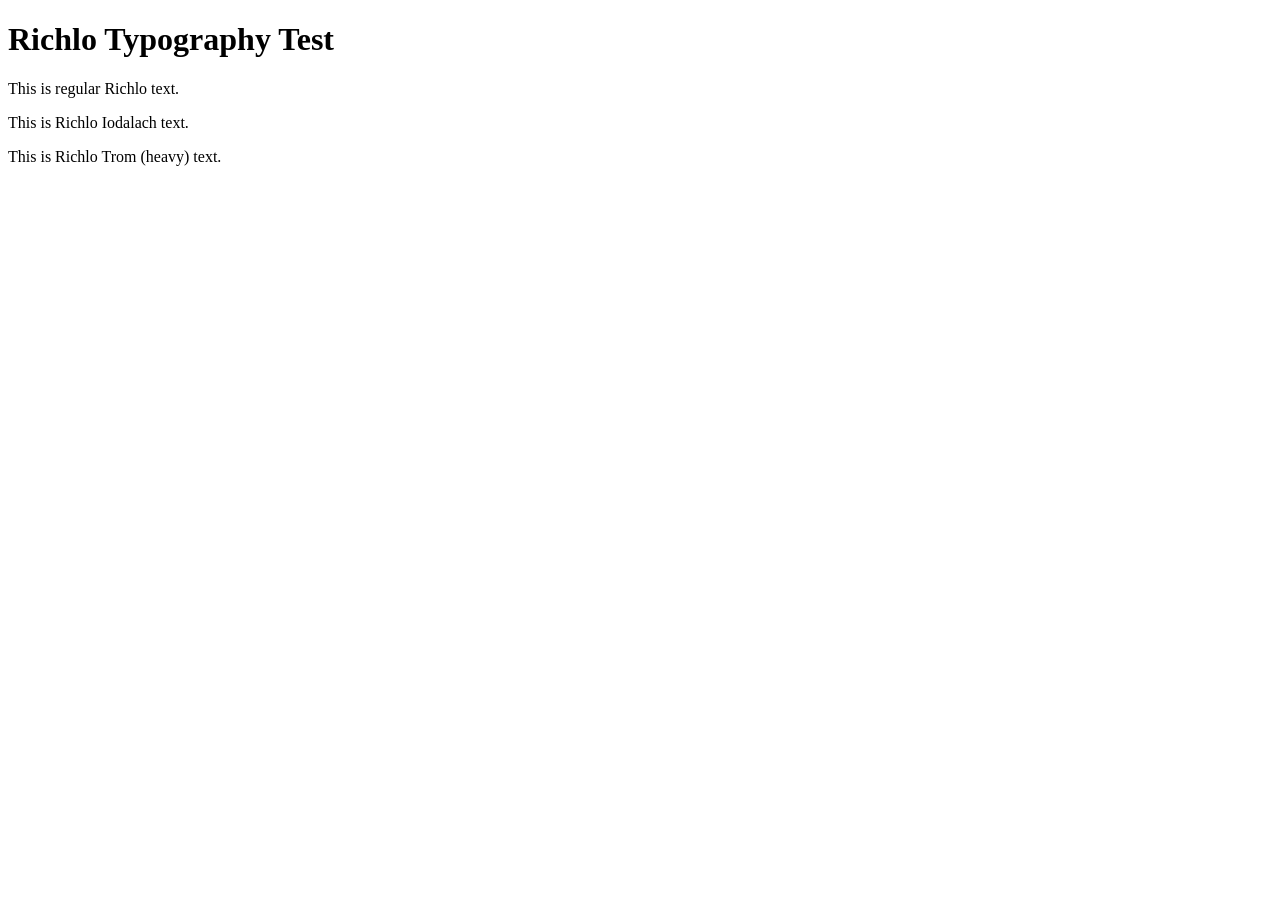
==== index (1).html @ b1359876 "Add files via upload" ====
<!DOCTYPE html>
<html lang="en">
<head>
    <meta charset="UTF-8">
    <meta name="viewport" content="width=device-width, initial-scale=1.0">
    <title>Richlo Font Engine Test</title>
    <link rel="stylesheet" href="style.css">
</head>
<body>
    <main>
        <h1>Richlo Typography Test</h1>
        <p class="regular">This is regular Richlo text.</p>
        <p class="iodalach">This is Richlo Iodalach text.</p>
        <p class="trom">This is Richlo Trom (heavy) text.</p>
    </main>
</body>
</html>
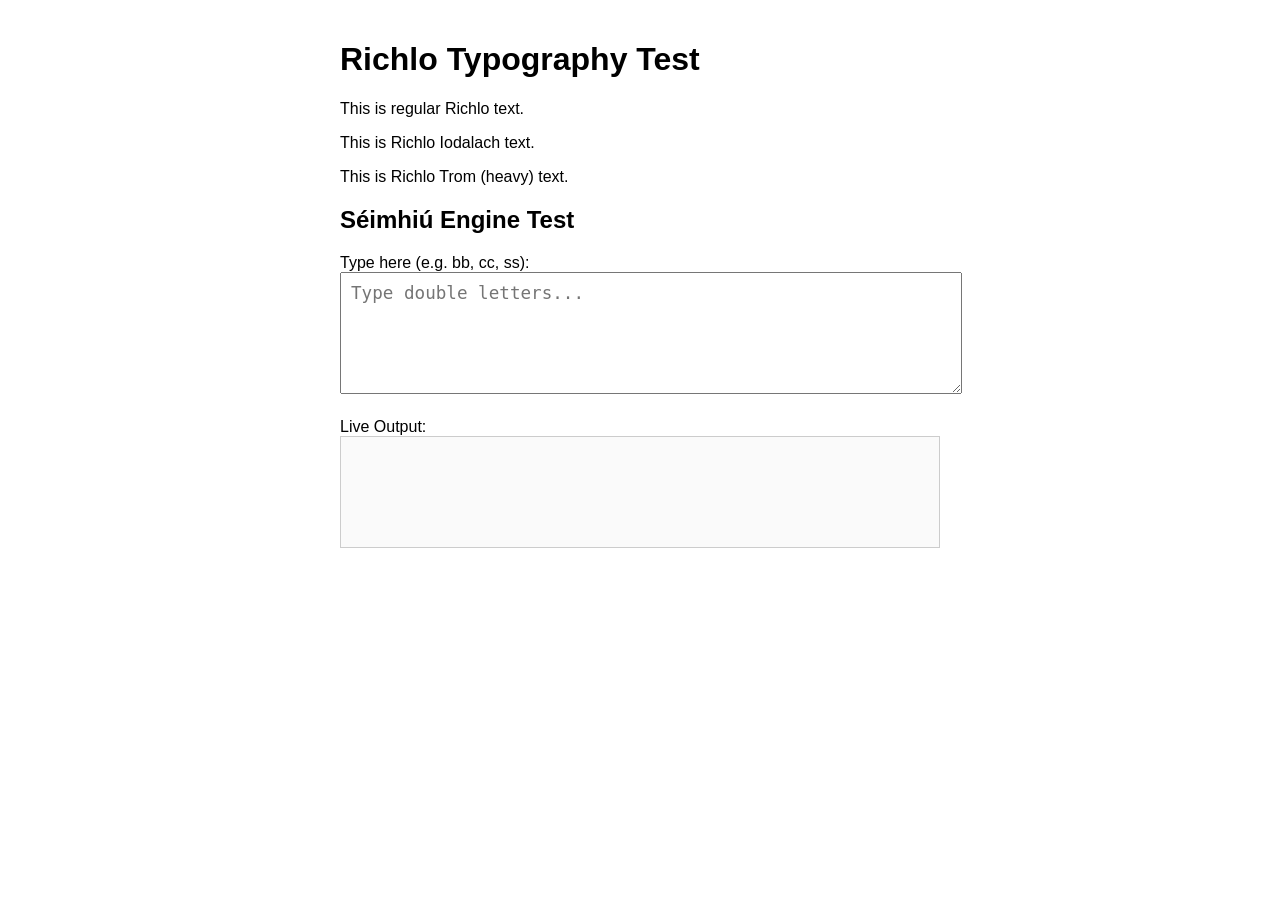
==== commit e444cf17: "Update index (1).html" ====
--- a/index (1).html
+++ b/index (1).html
@@ -5,6 +5,29 @@
     <meta name="viewport" content="width=device-width, initial-scale=1.0">
     <title>Richlo Font Engine Test</title>
     <link rel="stylesheet" href="style.css">
+    <style>
+        /* Temporary inline styles for testing your engine elements */
+        body {
+            font-family: 'Richlo', sans-serif;
+            padding: 20px;
+            max-width: 600px;
+            margin: 0 auto;
+        }
+        textarea {
+            width: 100%;
+            height: 100px;
+            font-size: 1.1rem;
+            padding: 10px;
+            margin-bottom: 20px;
+        }
+        .output-box {
+            border: 1px solid #ccc;
+            padding: 15px;
+            min-height: 80px;
+            font-size: 1.5rem;
+            background: #fafafa;
+        }
+    </style>
 </head>
 <body>
     <main>
@@ -12,6 +35,39 @@
         <p class="regular">This is regular Richlo text.</p>
         <p class="iodalach">This is Richlo Iodalach text.</p>
         <p class="trom">This is Richlo Trom (heavy) text.</p>
+
+        <!-- Engine Input & Output Elements -->
+        <h2>Séimhiú Engine Test</h2>
+        <label for="editor">Type here (e.g. bb, cc, ss):</label>
+        <textarea id="editor" placeholder="Type double letters..."></textarea>
+
+        <label>Live Output:</label>
+        <div id="output" class="output-box"></div>
     </main>
+
+    <script>
+        // Your double-tap replacement map
+        const replacements = {
+            "bb": "ḃ", "cc": "ċ", "dd": "ḋ", "ff": "ḟ", "gg": "ġ",
+            "mm": "ṁ", "pp": "ṗ", "ss": "ṡ", "tt": "ṫ", "ii": "ı",
+            "aa": "ȧ", "ee": "ė", "oo": "ȯ", "uu": "u̇",
+            "BB": "Ḃ", "CC": "Ċ", "DD": "Ḋ", "FF": "Ḟ", "GG": "Ġ",
+            "MM": "Ṁ", "PP": "Ṗ", "SS": "Ṡ", "TT": "Ṫ"
+        };
+
+        const editor = document.getElementById('editor');
+        const output = document.getElementById('output');
+
+        editor.addEventListener('input', (e) => {
+            let text = editor.value;
+
+            // Automatically replace double letters on the fly
+            for (const [key, val] of Object.entries(replacements)) {
+                text = text.replaceAll(key, val);
+            }
+
+            output.textContent = text;
+        });
+    </script>
 </body>
-</html>+</html>
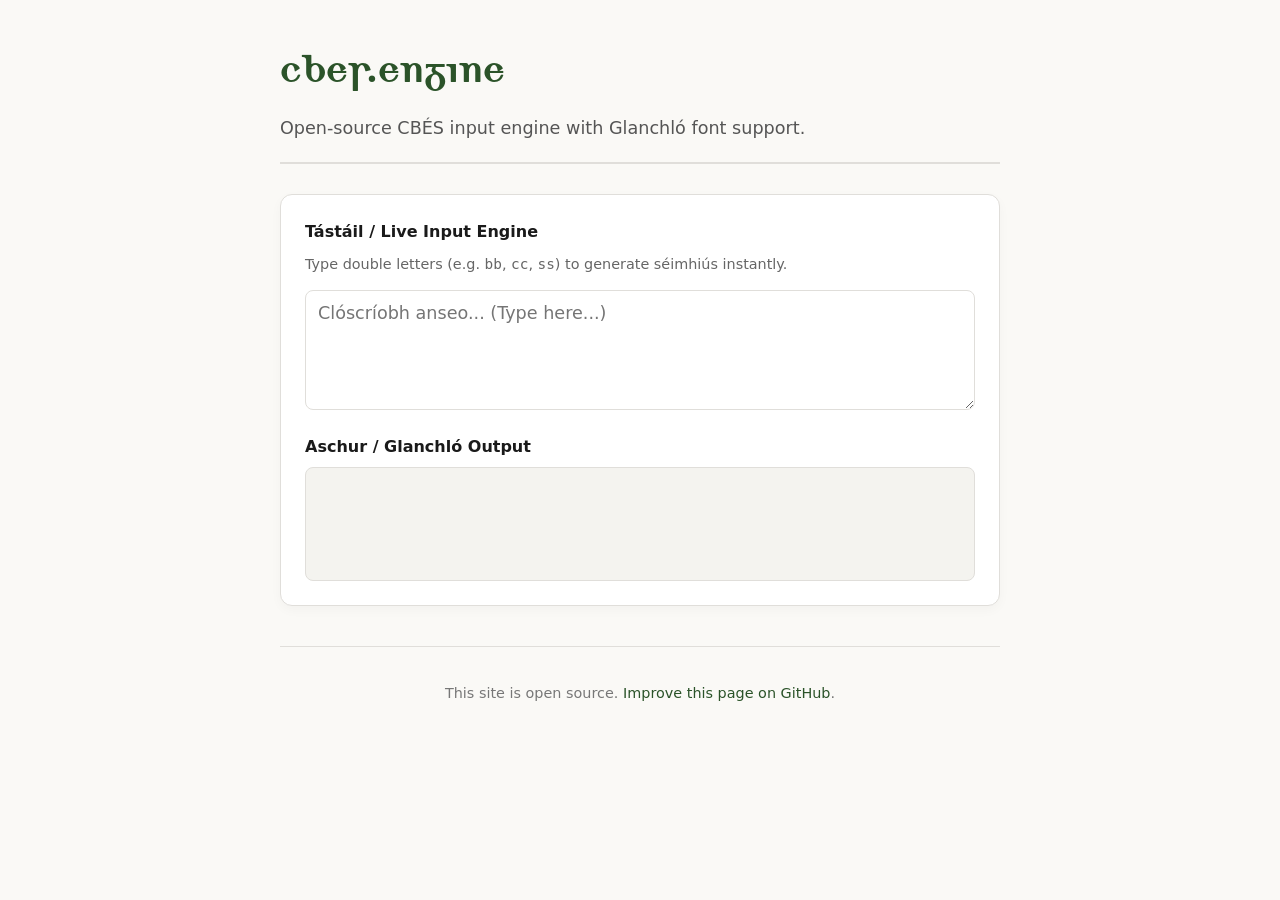
==== commit 231d5367: "Update index (1).html" ====
--- a/index (1).html
+++ b/index (1).html
@@ -1,73 +1,151 @@
 <!DOCTYPE html>
-<html lang="en">
+<html lang="ga">
 <head>
     <meta charset="UTF-8">
     <meta name="viewport" content="width=device-width, initial-scale=1.0">
-    <title>Richlo Font Engine Test</title>
-    <link rel="stylesheet" href="style.css">
+    <title>cbes.engine — Glanchló Input Engine</title>
     <style>
-        /* Temporary inline styles for testing your engine elements */
+        @font-face {
+            font-family: 'Glanchlo';
+            src: url('richlo.woff2') format('woff2');
+            font-weight: normal;
+            font-style: normal;
+        }
+        @font-face {
+            font-family: 'Glanchlo';
+            src: url('richlo iodalach.woff2') format('woff2');
+            font-weight: normal;
+            font-style: italic;
+        }
+        @font-face {
+            font-family: 'Glanchlo';
+            src: url('richlo trom.woff2') format('woff2');
+            font-weight: bold;
+            font-style: normal;
+        }
+
+        :root {
+            --bg-color: #faf9f6;
+            --text-color: #1a1a1a;
+            --accent-color: #2b5329;
+            --card-bg: #ffffff;
+            --border-color: #e0deda;
+        }
+
         body {
-            font-family: 'Richlo', sans-serif;
-            padding: 20px;
-            max-width: 600px;
+            font-family: system-ui, -apple-system, sans-serif;
+            background: var(--bg-color);
+            color: var(--text-color);
+            line-height: 1.6;
+            max-width: 720px;
             margin: 0 auto;
+            padding: 40px 20px;
         }
+
+        header {
+            border-bottom: 2px solid var(--border-color);
+            padding-bottom: 20px;
+            margin-bottom: 30px;
+        }
+
+        h1 {
+            font-family: 'Glanchlo', serif;
+            font-size: 2.5rem;
+            color: var(--accent-color);
+            margin: 0 0 10px 0;
+        }
+
+        p.subtitle {
+            font-size: 1.1rem;
+            color: #555;
+            margin: 0;
+        }
+
+        .card {
+            background: var(--card-bg);
+            border: 1px solid var(--border-color);
+            border-radius: 12px;
+            padding: 24px;
+            box-shadow: 0 4px 12px rgba(0,0,0,0.03);
+            margin-bottom: 24px;
+        }
+
+        label {
+            display: block;
+            font-weight: 600;
+            margin-bottom: 8px;
+        }
+
         textarea {
             width: 100%;
-            height: 100px;
+            height: 120px;
+            font-family: system-ui, sans-serif;
             font-size: 1.1rem;
-            padding: 10px;
-            margin-bottom: 20px;
+            padding: 12px;
+            border: 1px solid var(--border-color);
+            border-radius: 8px;
+            box-sizing: border-box;
+            resize: vertical;
+            margin-bottom: 16px;
         }
+
+        textarea:focus {
+            outline: 2px solid var(--accent-color);
+        }
+
         .output-box {
-            border: 1px solid #ccc;
-            padding: 15px;
+            font-family: 'Glanchlo', serif;
+            font-size: 1.8rem;
+            background: #f4f3ef;
+            border: 1px solid var(--border-color);
+            border-radius: 8px;
+            padding: 16px;
             min-height: 80px;
-            font-size: 1.5rem;
-            background: #fafafa;
+            word-break: break-word;
+        }
+
+        footer {
+            text-align: center;
+            font-size: 0.9rem;
+            color: #777;
+            margin-top: 40px;
+            border-top: 1px solid var(--border-color);
+            padding-top: 20px;
+        }
+
+        a {
+            color: var(--accent-color);
+            text-decoration: none;
+        }
+
+        a:hover {
+            text-decoration: underline;
         }
     </style>
 </head>
 <body>
+
+    <header>
+        <h1>cbes.engine</h1>
+        <p class="subtitle">Open-source CBÉS input engine with Glanchló font support.</p>
+    </header>
+
     <main>
-        <h1>Richlo Typography Test</h1>
-        <p class="regular">This is regular Richlo text.</p>
-        <p class="iodalach">This is Richlo Iodalach text.</p>
-        <p class="trom">This is Richlo Trom (heavy) text.</p>
+        <div class="card">
+            <label for="editor">Tástáil / Live Input Engine</label>
+            <p style="font-size: 0.9rem; color: #666; margin-top: 0;">Type double letters (e.g. <code>bb</code>, <code>cc</code>, <code>ss</code>) to generate séimhiús instantly.</p>
+            
+            <textarea id="editor" placeholder="Clóscríobh anseo... (Type here...)"></textarea>
 
-        <!-- Engine Input & Output Elements -->
-        <h2>Séimhiú Engine Test</h2>
-        <label for="editor">Type here (e.g. bb, cc, ss):</label>
-        <textarea id="editor" placeholder="Type double letters..."></textarea>
-
-        <label>Live Output:</label>
-        <div id="output" class="output-box"></div>
+            <label>Aschur / Glanchló Output</label>
+            <div id="output" class="output-box"></div>
+        </div>
     </main>
 
-    <script>
-        // Your double-tap replacement map
-        const replacements = {
-            "bb": "ḃ", "cc": "ċ", "dd": "ḋ", "ff": "ḟ", "gg": "ġ",
-            "mm": "ṁ", "pp": "ṗ", "ss": "ṡ", "tt": "ṫ", "ii": "ı",
-            "aa": "ȧ", "ee": "ė", "oo": "ȯ", "uu": "u̇",
-            "BB": "Ḃ", "CC": "Ċ", "DD": "Ḋ", "FF": "Ḟ", "GG": "Ġ",
-            "MM": "Ṁ", "PP": "Ṗ", "SS": "Ṡ", "TT": "Ṫ"
-        };
+<footer>
+    <p>This site is open source. <a href="https://github.com" target="_blank">Improve this page on GitHub</a>.</p>
+</footer>
 
-        const editor = document.getElementById('editor');
-        const output = document.getElementById('output');
-
-        editor.addEventListener('input', (e) => {
-            let text = editor.value;
-
-            // Automatically replace double letters on the fly
-            for (const [key, val] of Object.entries(replacements)) {
-                text = text.replaceAll(key, val);
-            }
-
-            output.textContent = text;
-        });
-    </script>
+<script src="engine.js" defer></script>
 </body>
 </html>
